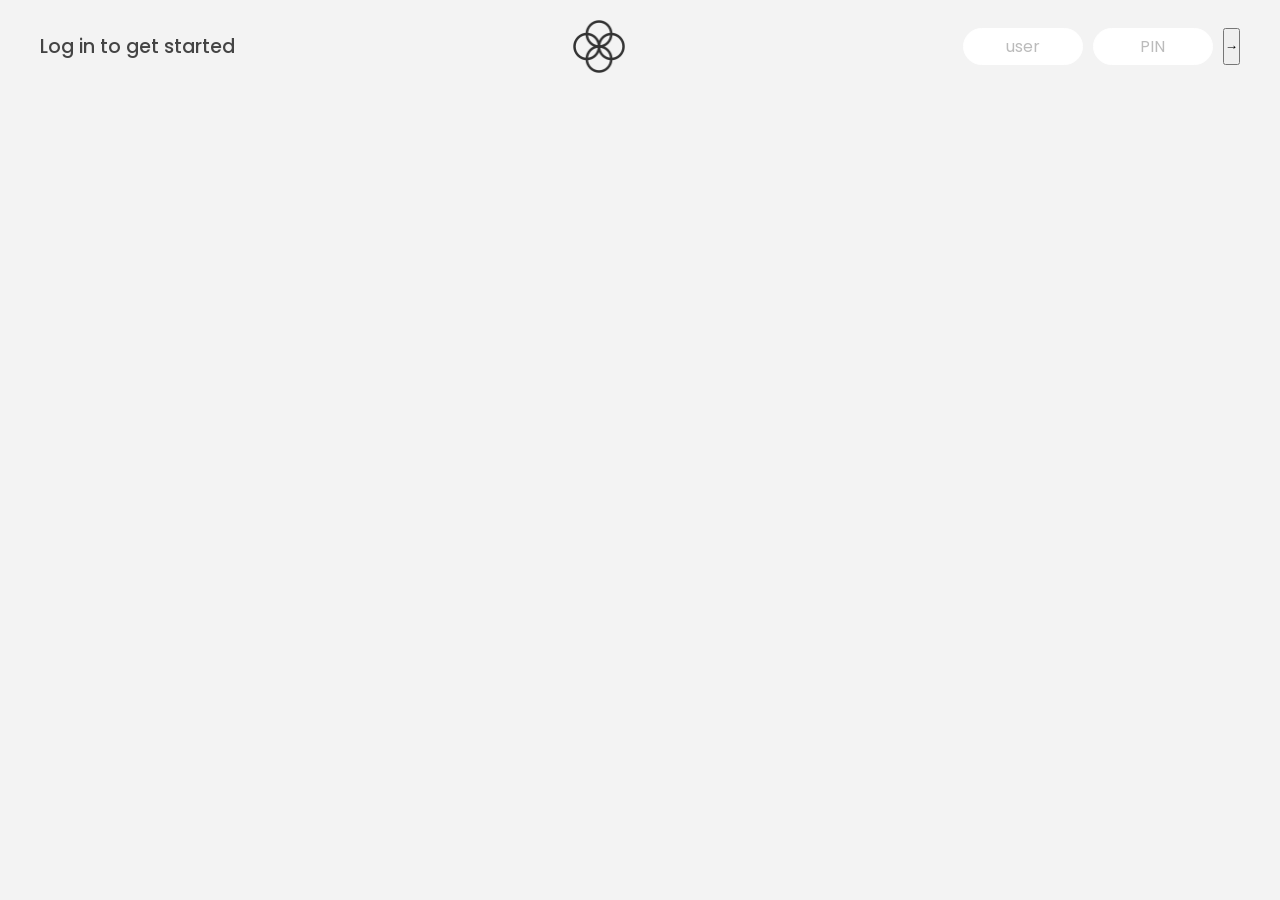
==== BankistApp/index.html @ 089bb5c1 "set up Bankist App" ====
<!DOCTYPE html>
<html lang="en">
  <head>
    <meta charset="UTF-8" />
    <meta http-equiv="X-UA-Compatible" content="IE=edge" />
    <meta name="viewport" content="width=device-width, initial-scale=1.0" />
    <link rel="shortcut icon" type="image/png" href="images/icon.png" />
    <link
      href="https://fonts.googleapis.com/css?family=Poppins:400,500,600&display=swap"
      rel="stylesheet"
    />
    <link rel="stylesheet" href="style.css" />
    <title>Bankist App</title>
  </head>
  <body>
    <!-- Top Navigation -->
    <nav>
      <p class="welcome">Log in to get started</p>
      <img src="images/logo.png" alt="Logo" class="logo" />
      <form class="login">
        <input
          type="text"
          placeholder="user"
          class="login__input login__input--user"
        />
        <!-- In practice, use type="password" -->
        <input
          type="text"
          placeholder="PIN"
          maxlength="4"
          class="login__input login__input--pin"
        />
        <button class="login___btn">&rarr;</button>
      </form>
    </nav>

    <main class="app">
      <!-- Balance-->
      <div class="balance">
        <div>
          <p class="balance__label">Current balance</p>
          <p class="balance__date">
            As of <span class="date">05/03/2037</span>
          </p>
        </div>
        <p class="balance__value">0000$</p>
      </div>

      <!-- Movements -->
      <div class="movements">
        <div class="movements__row">
          <div class="movements__type movements__type--deposit">2 deposits</div>
          <div class="movements__date">3 days ago</div>
          <div class="movements__value">4,000$</div>
        </div>
        <div class="movements__row">
          <div class="movements__type movements__type--withdrawal">
            1 withdrawal
          </div>
          <div class="movements__date">24/01/2037</div>
          <div class="movements__value">-378$</div>
        </div>
      </div>

      <!-- Summary -->
      <div class="summary">
        <p class="summary__label">In</p>
        <p class="summary__value summary__value--in">0000$</p>
        <p class="summary__label">Out</p>
        <p class="summary__value summary__value--out">0000$</p>
        <p class="summary__label">Interest</p>
        <p class="summary__value summary__value--interest">0000$</p>
        <button class="btn--sort">&downarrow; SORT</button>
      </div>

      <!-- Operation: Transfers -->
      <div class="operation operation--transfer">
        <h2>Transfer Money</h2>
        <form class="form form--transfer">
          <input type="text" class="form__input form__input--to" />
          <input type="number" class="form__input form__input--amount" />
          <button class="form__btn form__btn--transfer">&rarr;</button>
          <label class="form__label">Transfer to</label>
          <label class="form__label">Amount</label>
        </form>
      </div>

      <!-- Operation: Loan -->
      <div class="operation operation--loan">
        <h2>Request Loan</h2>
        <form class="form form--loan">
          <input type="number" class="form__input form__input--loan-amount" />
          <button class="form__btn form__btn--loan">&rarr;</button>
          <label class="form__label form__label--loan">Amount</label>
        </form>
      </div>

      <!-- Operation: Loan -->
      <div class="operation operation--close">
        <h2>Close account</h2>
        <form class="form form--close">
          <input type="text" class="form__input form__input--user" />
          <input
            type="password"
            maxlength="6"
            class="form__input form__input--pin"
          />
          <button class="form__btn form__btn--close">&rarr;</button>
          <label class="form__label">Confirm user</label>
          <label class="form__label">Confirm PIN</label>
        </form>
      </div>

      <!-- LOGOUT TIMER -->
      <p class="logout-timer">
        You will be logged out in <span class="timer">05:00</span>
      </p>
    </main>

    <!-- <footer>Simple Bankist App</footer> -->
    <script src="script.js"></script>
  </body>
</html>
---- BankistApp/style.css ----
* {
  margin: 0;
  padding: 0;
  box-sizing: inherit;
}

html {
  font-size: 62.5%;
  box-sizing: border-box;
}

body {
  font-family: 'Poppins', sans-serif;
  color: #444;
  background-color: #f3f3f3;
  height: 100vh;
  padding: 2rem;
}

nav {
  display: flex;
  justify-content: space-between;
  align-items: center;
  padding: 0 2rem;
}

.welcome {
  font-size: 1.9rem;
  font-weight: 500;
}

.logo {
  height: 5.25rem;
}

.login {
  display: flex;
}

.login__input {
  border: none;
  padding: 0.5rem 2rem;
  font-size: 1.6rem;
  font-family: inherit;
  text-align: center;
  width: 12rem;
  border-radius: 10rem;
  margin-right: 1rem;
  color: inherit;
  border: 1px solid #fff;
  transition: all 0.3s;
}

.login__input:focus {
  outline: none;
  border: 1px solid #ccc;
}

.login__input::placeholder {
  color: #bbb;
}

.login__btn {
  border: none;
  background: none;
  font-size: 2.2rem;
  color: inherit;
  cursor: pointer;
  transition: all 0.3s;
}

.login__btn:hover,
.login__btn:focus,
.btn--sort:hover,
.btn--sort:focus {
  outline: none;
  color: #777;
}

/* MAIN */
.app {
  position: relative;
  max-width: 100rem;
  margin: 4rem auto;
  display: grid;
  grid-template-columns: 4fr 3fr;
  grid-template-rows: auto repeat(3, 15rem) auto;
  gap: 2rem;

  /* NOTE: This creates the fade in/out anumation */
  opacity: 0;
  transition: all 1s;
}

.balance {
  grid-column: 1 / span 2;
  display: flex;
  align-items: flex-end;
  justify-content: space-between;
  margin-bottom: 2rem;
}

.balance__label {
  font-size: 2.2rem;
  font-weight: 500;
  margin-bottom: -0.2rem;
}

.balance__date {
  font-size: 1.4rem;
  color: #888;
}

.balance__value {
  font-size: 4.5rem;
  font-weight: 400;
}

/* MOVEMENTS */
.movements {
  grid-row: 2 / span 3;
  background-color: #fff;
  border-radius: 1rem;
  overflow: scroll;
}

.movements__row {
  padding: 2.25rem 4rem;
  display: flex;
  align-items: center;
  border-bottom: 1px solid #eee;
}

.movements__type {
  font-size: 1.1rem;
  text-transform: uppercase;
  font-weight: 500;
  color: #fff;
  padding: 0.1rem 1rem;
  border-radius: 10rem;
  margin-right: 2rem;
}

.movements__date {
  font-size: 1.1rem;
  text-transform: uppercase;
  font-weight: 500;
  color: #666;
}

.movements__type--deposit {
  background-image: linear-gradient(to top left, #39b385, #9be15d);
}

.movements__type--withdrawal {
  background-image: linear-gradient(to top left, #e52a5a, #ff585f);
}

.movements__value {
  font-size: 1.7rem;
  margin-left: auto;
}

/* SUMMARY */
.summary {
  grid-row: 5 / 6;
  display: flex;
  align-items: baseline;
  padding: 0 0.3rem;
  margin-top: 1rem;
}

.summary__label {
  font-size: 1.2rem;
  font-weight: 500;
  text-transform: uppercase;
  margin-right: 0.8rem;
}

.summary__value {
  font-size: 2.2rem;
  margin-right: 2.5rem;
}

.summary__value--in,
.summary__value--interest {
  color: #66c873;
}

.summary__value--out {
  color: #f5465d;
}

.btn--sort {
  margin-left: auto;
  border: none;
  background: none;
  font-size: 1.3rem;
  font-weight: 500;
  cursor: pointer;
}

/* OPERATIONS */
.operation {
  border-radius: 1rem;
  padding: 3rem 4rem;
  color: #333;
}

.operation--transfer {
  background-image: linear-gradient(to top left, #ffb003, #ffcb03);
}

.operation--loan {
  background-image: linear-gradient(to top left, #39b385, #9be15d);
}

.operation--close {
  background-image: linear-gradient(to top left, #e52a5a, #ff585f);
}

h2 {
  margin-bottom: 1.5rem;
  font-size: 1.7rem;
  font-weight: 600;
  color: #333;
}

.form {
  display: grid;
  grid-template-columns: 2.5fr 2.5fr 1fr;
  grid-template-rows: auto auto;
  gap: 0.4rem 1rem;
}

/* Exceptions for interest */
.form.form--loan {
  grid-template-columns: 2.5fr 1fr 2.5fr;
}
.form__label--loan {
  grid-row: 2;
}
/* End exceptions */
.form__input {
  width: 100%;
  border: none;
  background-color: rgba(255, 255, 255, 0.4);
  font-family: inherit;
  font-size: 1.5rem;
  text-align: center;
  color: #333;
  padding: 0.3rem 1rem;
  border-radius: 0.7rem;
  transition: all 0.3s;
}

.form__input:focus {
  outline: none;
  background-color: rgba(255, 255, 255, 0.6);
}

.form__label {
  font-size: 1.3rem;
  text-align: center;
}

.form__btn {
  border: none;
  border-radius: 0.7rem;
  font-size: 1.8rem;
  background-color: #fff;
  cursor: pointer;
  transition: all 0.3s;
}

.form__btn:focus {
  outline: none;
  background-color: rgba(255, 255, 255, 0.8);
}

.logout-timer {
  padding: 0 0.3rem;
  margin-top: 1.9rem;
  text-align: right;
  font-size: 1.25rem;
}

.timer {
  font-weight: 600;
}
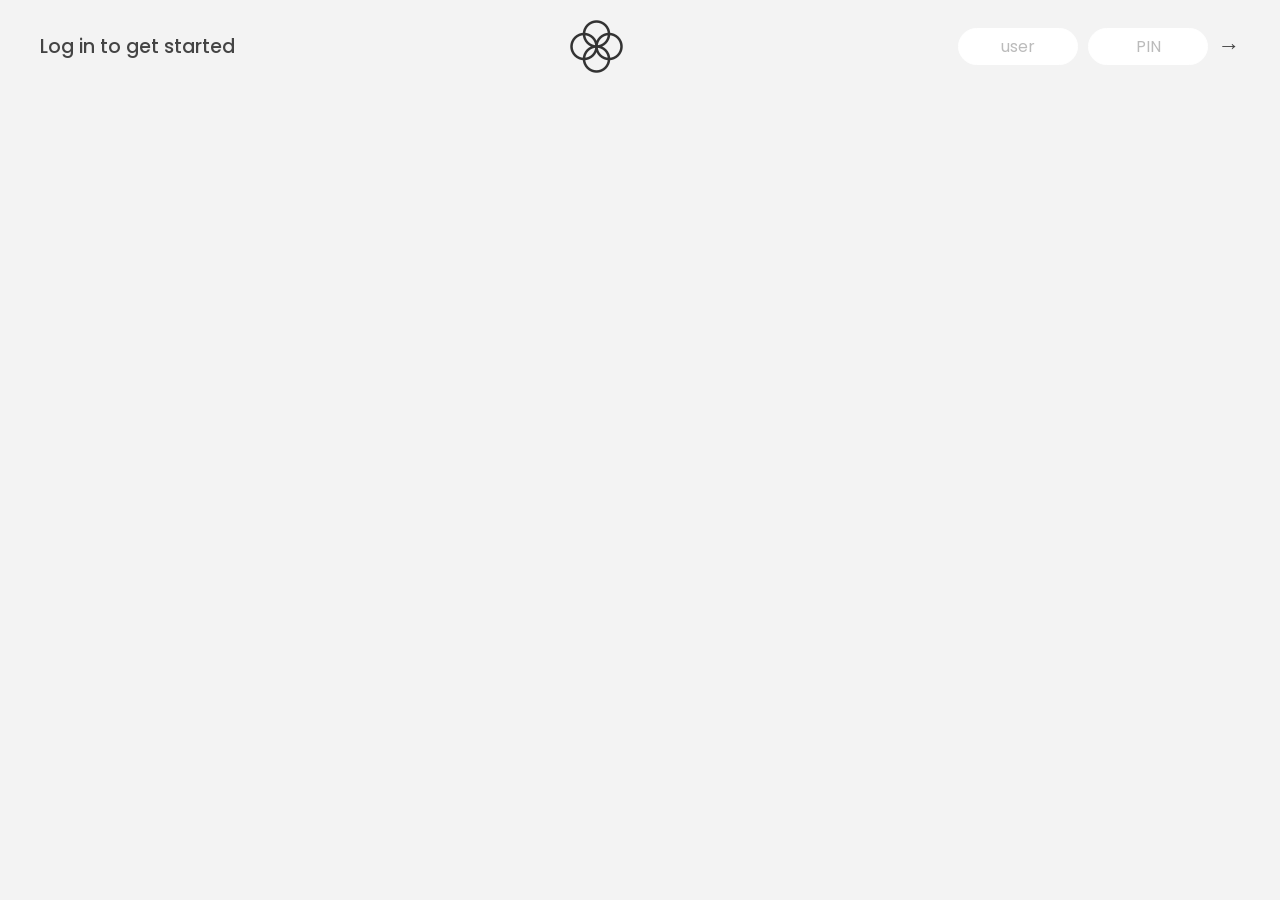
==== commit 2dc34400: "feat(Login): add Login function by using Find method" ====
--- a/BankistApp/index.html
+++ b/BankistApp/index.html
@@ -30,7 +30,7 @@
           maxlength="4"
           class="login__input login__input--pin"
         />
-        <button class="login___btn">&rarr;</button>
+        <button class="login__btn">&rarr;</button>
       </form>
     </nav>
 
